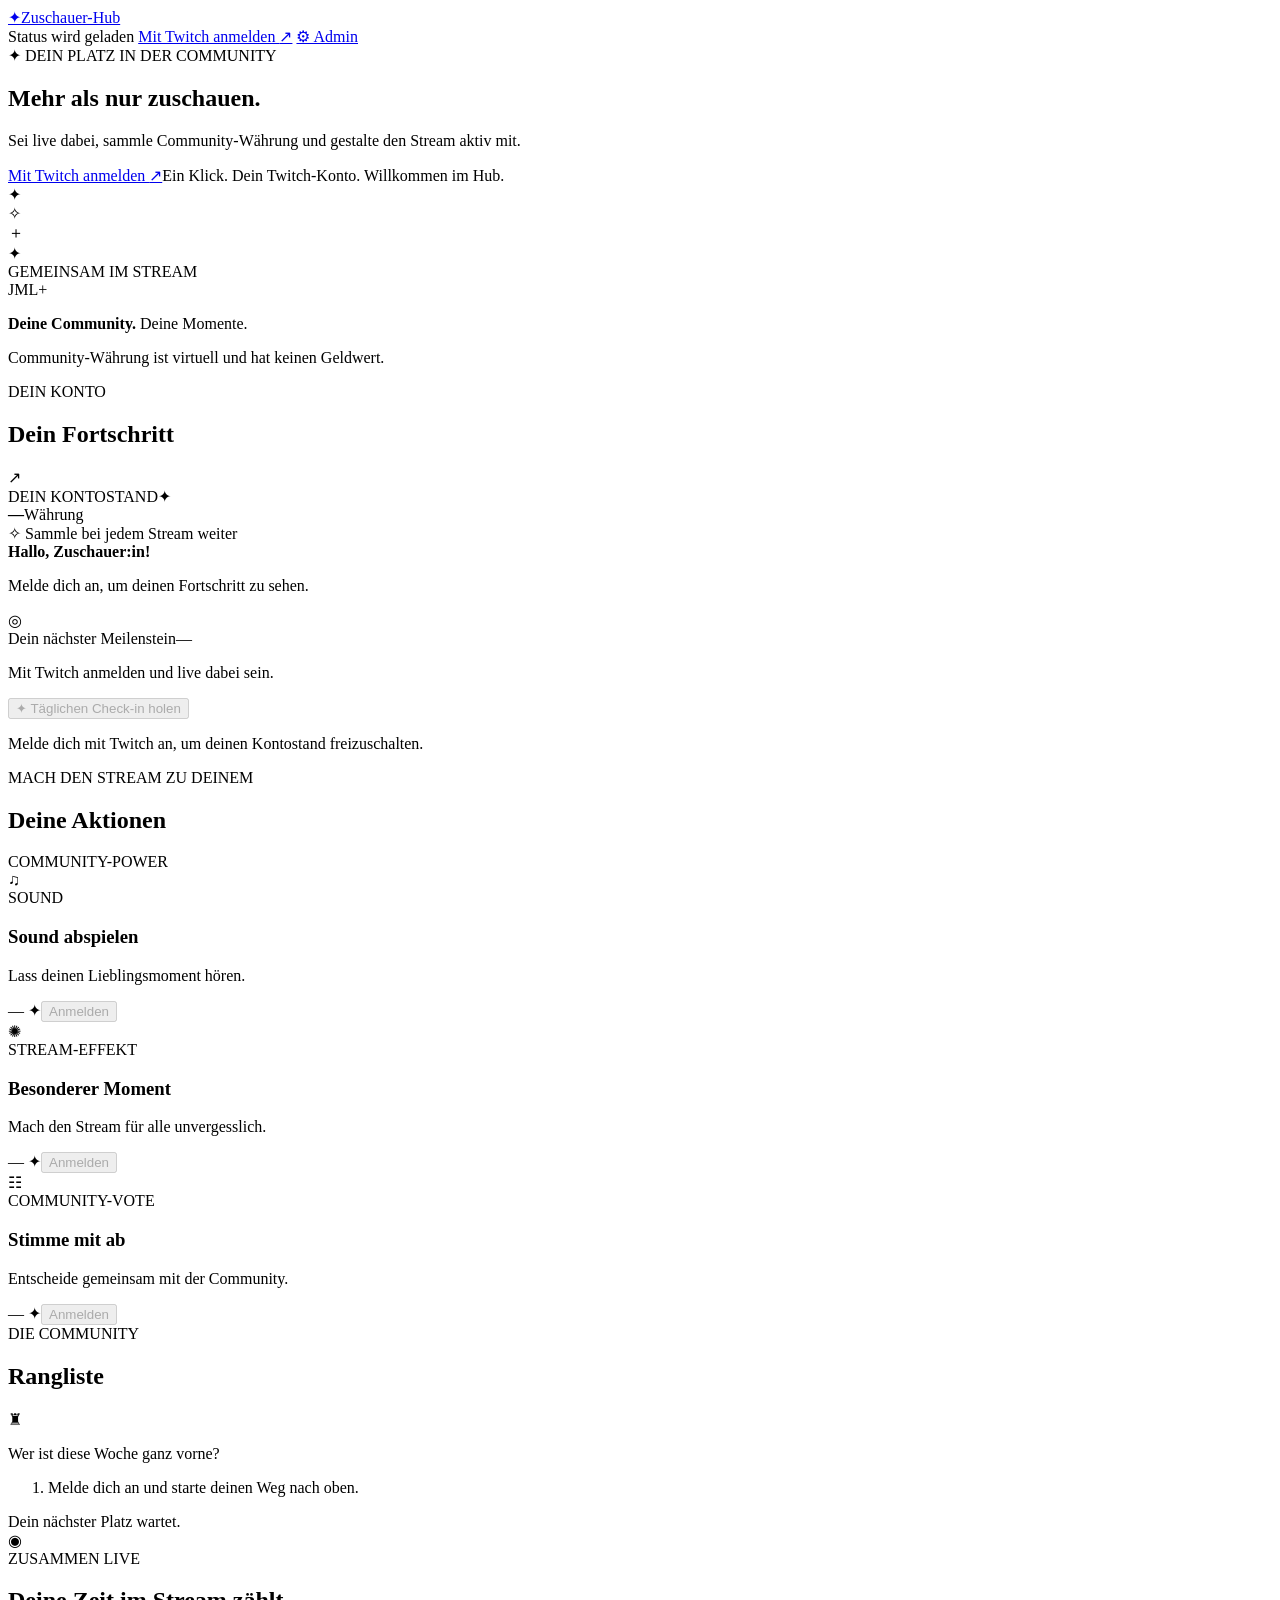
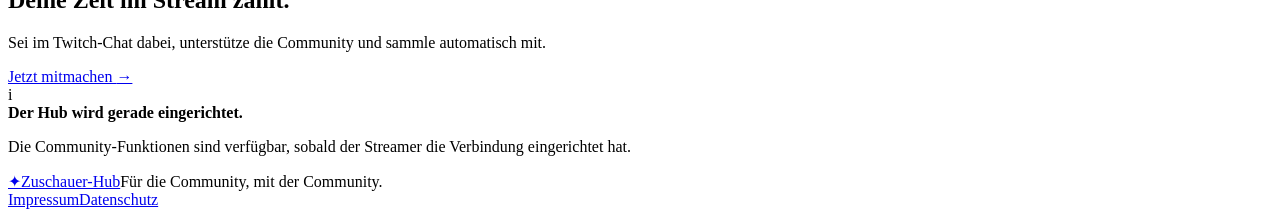
==== public/index.html @ c816101d "Build viewer hub and Render deployment" ====
<!doctype html>
<html lang="de">
<head>
  <meta charset="utf-8">
  <meta name="viewport" content="width=device-width, initial-scale=1">
  <meta name="theme-color" content="#111114">
  <meta name="description" content="Dein Platz in der Stream-Community: sammle virtuelle Währung, löse Aktionen aus und stimme mit ab.">
  <title>Zuschauer-Hub</title>
  <link rel="stylesheet" href="/style.css">
  <script type="module" src="/app.js"></script>
</head>
<body>
  <div class="ambient ambient-one" aria-hidden="true"></div>
  <div class="ambient ambient-two" aria-hidden="true"></div>
  <header class="topbar">
    <a class="brand" href="/" aria-label="Zur Startseite"><span class="brand-mark">✦</span><span id="hub-name">Zuschauer-Hub</span></a>
    <nav class="top-actions" aria-label="Hauptnavigation">
      <span class="live-pill"><span class="live-dot"></span><span id="live-label">Status wird geladen</span></span>
      <a class="button button-twitch" id="login-link" href="/auth/login">Mit Twitch anmelden <span aria-hidden="true">↗</span></a>
      <a class="button button-quiet hidden" id="admin-link" href="/admin">⚙ Admin</a>
    </nav>
  </header>

  <main class="layout">
    <section class="hero panel" aria-labelledby="hero-title">
      <div class="hero-copy">
        <div class="eyebrow"><span class="sparkle">✦</span> DEIN PLATZ IN DER COMMUNITY</div>
        <h1 id="hero-title">Mehr als nur <span>zuschauen.</span></h1>
        <p class="hero-lead">Sei live dabei, sammle Community-Währung und gestalte den Stream aktiv mit.</p>
        <div class="hero-cta"><a class="button button-twitch button-large" href="/auth/login">Mit Twitch anmelden <span aria-hidden="true">↗</span></a><span class="micro-copy">Ein Klick. Dein Twitch-Konto. Willkommen im Hub.</span></div>
      </div>
      <div class="hero-art" aria-hidden="true"><div class="orbit orbit-a"></div><div class="orbit orbit-b"></div><div class="orb-core">✦</div><div class="float-chip chip-one">✧</div><div class="float-chip chip-two">＋</div><div class="float-chip chip-three">✦</div><div class="art-caption">GEMEINSAM IM STREAM</div></div>
      <div class="hero-bottom"><div class="avatar-stack" aria-hidden="true"><span>J</span><span>M</span><span>L</span><span>+</span></div><p><strong>Deine Community.</strong> Deine Momente.</p><span class="hero-separator"></span><p class="currency-note"><span id="currency-hero">Community-Währung</span> ist virtuell und hat keinen Geldwert.</p></div>
    </section>

    <section class="account panel" aria-labelledby="account-title">
      <div class="section-heading"><div><span class="eyebrow">DEIN KONTO</span><h2 id="account-title">Dein Fortschritt</h2></div><span class="round-icon">↗</span></div>
      <div id="account-content" class="account-content">
        <div class="balance-card"><div class="balance-top"><span class="muted-label">DEIN KONTOSTAND</span><span class="balance-icon" id="currency-icon">✦</span></div><div class="balance-value"><strong id="balance-value">—</strong><span id="currency-name">Währung</span></div><div class="balance-foot"><span class="mini-spark">✧</span> Sammle bei jedem Stream weiter</div></div>
        <div class="account-row"><div><strong id="welcome-name">Hallo, Zuschauer:in!</strong><p id="watch-hint">Melde dich an, um deinen Fortschritt zu sehen.</p></div><span class="user-icon">◎</span></div>
        <div class="progress-block"><div class="progress-label"><span>Dein nächster Meilenstein</span><span id="progress-label">—</span></div><div class="progress-track"><span id="progress-fill"></span></div><p class="progress-caption" id="progress-caption">Mit Twitch anmelden und live dabei sein.</p></div>
        <button class="button button-primary button-full" id="checkin-button" type="button" disabled>✦ <span id="checkin-label">Täglichen Check-in holen</span></button>
        <p class="button-hint" id="account-message">Melde dich mit Twitch an, um deinen Kontostand freizuschalten.</p>
      </div>
    </section>

    <section class="actions-section panel" aria-labelledby="actions-title">
      <div class="section-heading"><div><span class="eyebrow">MACH DEN STREAM ZU DEINEM</span><h2 id="actions-title">Deine Aktionen</h2></div><span class="section-meta" id="action-count">COMMUNITY-POWER</span></div>
      <div class="action-grid" id="action-list"><article class="action-card action-purple"><div class="action-icon">♫</div><div class="action-body"><span class="action-tag">SOUND</span><h3>Sound abspielen</h3><p>Lass deinen Lieblingsmoment hören.</p></div><div class="action-footer"><span class="price">— <span class="price-currency">✦</span></span><button type="button" class="button button-card" disabled>Anmelden</button></div></article><article class="action-card action-gold"><div class="action-icon">✺</div><div class="action-body"><span class="action-tag">STREAM-EFFEKT</span><h3>Besonderer Moment</h3><p>Mach den Stream für alle unvergesslich.</p></div><div class="action-footer"><span class="price">— <span class="price-currency">✦</span></span><button type="button" class="button button-card" disabled>Anmelden</button></div></article><article class="action-card action-blue"><div class="action-icon">☷</div><div class="action-body"><span class="action-tag">COMMUNITY-VOTE</span><h3>Stimme mit ab</h3><p>Entscheide gemeinsam mit der Community.</p></div><div class="action-footer"><span class="price">— <span class="price-currency">✦</span></span><button type="button" class="button button-card" disabled>Anmelden</button></div></article></div>
    </section>

    <aside class="leaderboard panel" aria-labelledby="leaderboard-title">
      <div class="section-heading"><div><span class="eyebrow">DIE COMMUNITY</span><h2 id="leaderboard-title">Rangliste</h2></div><span class="trophy">♜</span></div>
      <p class="leaderboard-intro">Wer ist diese Woche ganz vorne?</p>
      <ol class="leader-list" id="leader-list"><li class="empty-rank">Melde dich an und starte deinen Weg nach oben.</li></ol>
      <div class="leaderboard-footer"><span class="rank-dot"></span> <span id="leader-status">Dein nächster Platz wartet.</span></div>
    </aside>

    <section class="community-strip panel"><div class="strip-icon">◉</div><div><span class="eyebrow">ZUSAMMEN LIVE</span><h2>Deine Zeit im Stream zählt.</h2><p>Sei im Twitch-Chat dabei, unterstütze die Community und sammle automatisch mit.</p></div><a class="button button-outline" href="/auth/login">Jetzt mitmachen <span aria-hidden="true">→</span></a></section>
    <div class="setup-banner hidden" id="setup-banner" role="status"><span class="setup-mark">i</span><div><strong>Der Hub wird gerade eingerichtet.</strong><p>Die Community-Funktionen sind verfügbar, sobald der Streamer die Verbindung eingerichtet hat.</p></div></div>
  </main>

  <footer class="footer"><a class="brand footer-brand" href="/"><span class="brand-mark">✦</span><span id="footer-hub-name">Zuschauer-Hub</span></a><span>Für die Community, mit der Community.</span><div class="footer-links"><a href="/impressum.html">Impressum</a><a href="/datenschutz.html">Datenschutz</a></div></footer>
  <div class="toast" id="toast" role="status" aria-live="polite"></div>
</body>
</html>
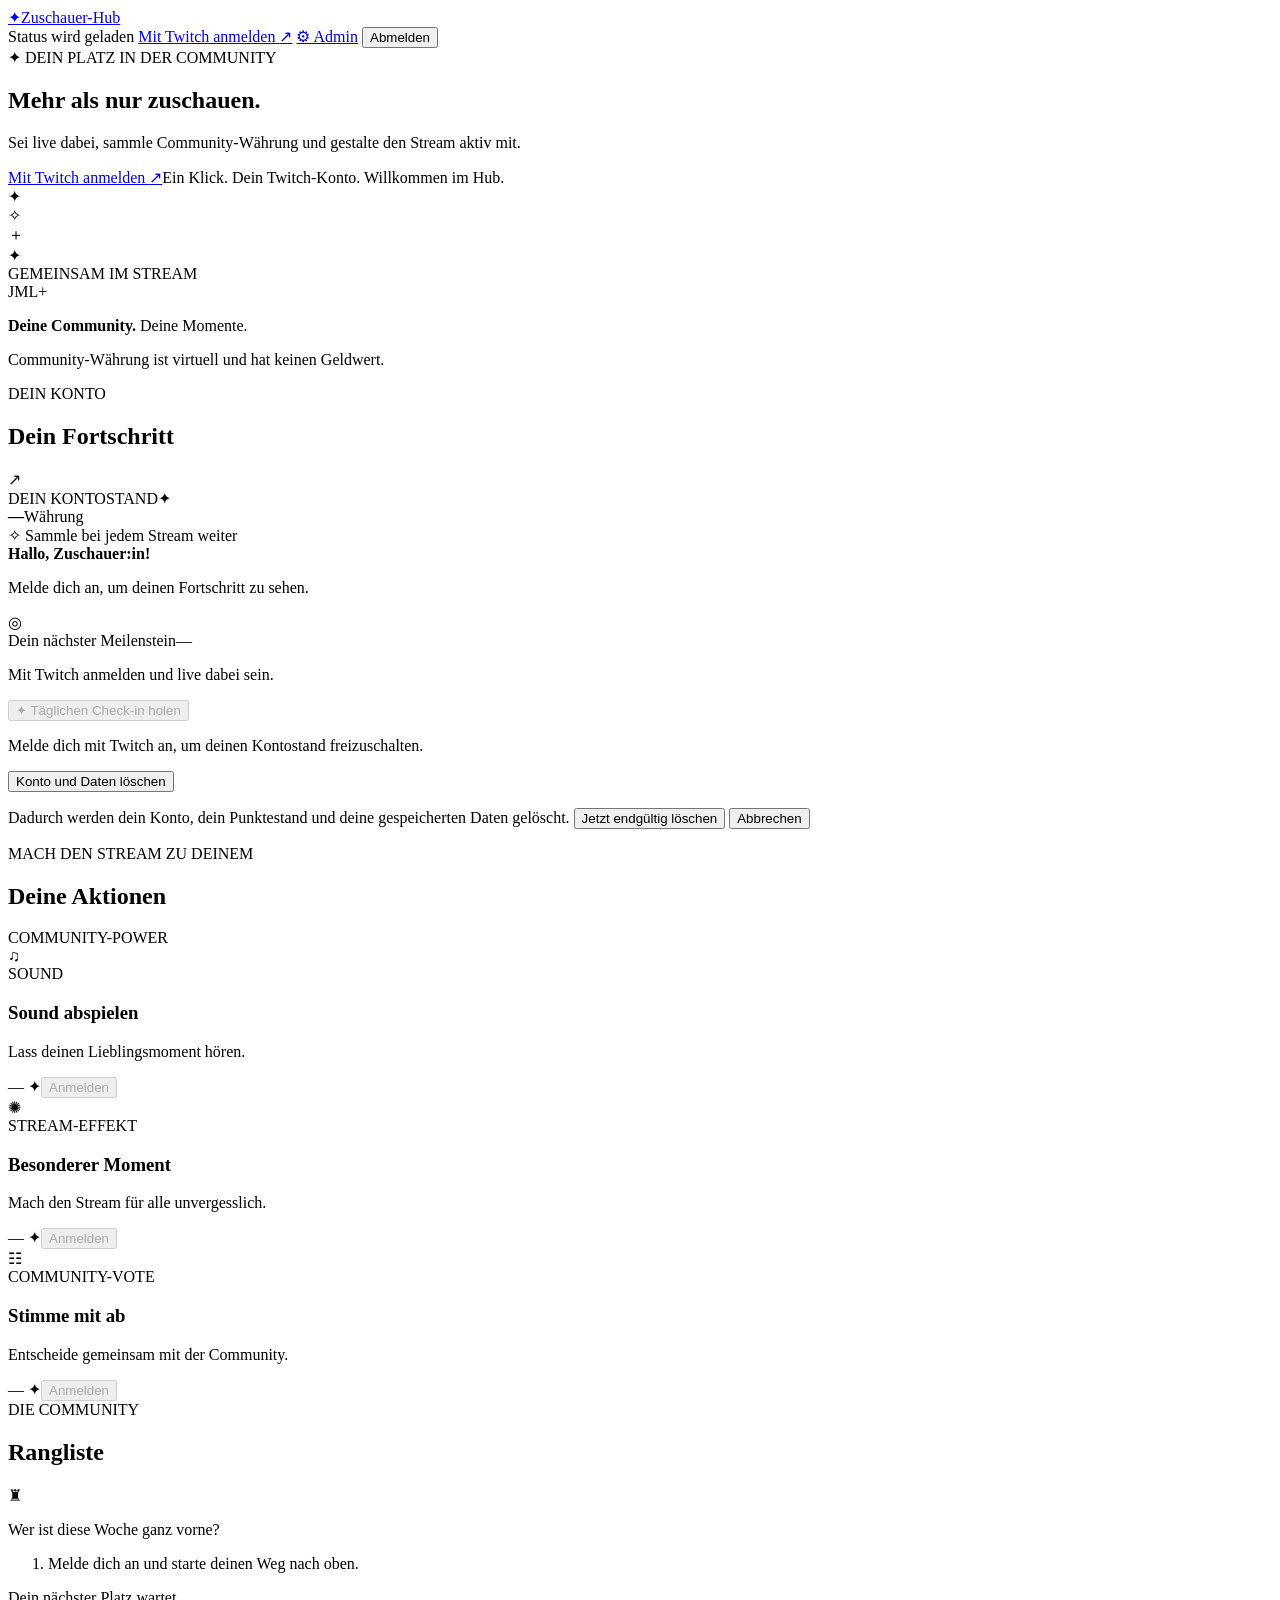
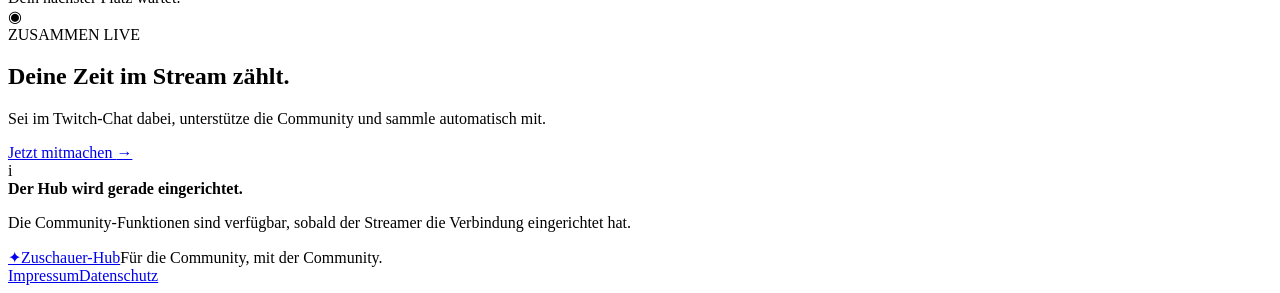
==== commit 5bd6ac7f: "Add Twitch login, rewards, admin and OBS overlay" ====
--- a/public/index.html
+++ b/public/index.html
@@ -18,6 +18,7 @@
       <span class="live-pill"><span class="live-dot"></span><span id="live-label">Status wird geladen</span></span>
       <a class="button button-twitch" id="login-link" href="/auth/login">Mit Twitch anmelden <span aria-hidden="true">↗</span></a>
       <a class="button button-quiet hidden" id="admin-link" href="/admin">⚙ Admin</a>
+      <button class="button button-quiet hidden" id="logout-button" type="button">Abmelden</button>
     </nav>
   </header>
 
@@ -41,6 +42,8 @@
         <div class="progress-block"><div class="progress-label"><span>Dein nächster Meilenstein</span><span id="progress-label">—</span></div><div class="progress-track"><span id="progress-fill"></span></div><p class="progress-caption" id="progress-caption">Mit Twitch anmelden und live dabei sein.</p></div>
         <button class="button button-primary button-full" id="checkin-button" type="button" disabled>✦ <span id="checkin-label">Täglichen Check-in holen</span></button>
         <p class="button-hint" id="account-message">Melde dich mit Twitch an, um deinen Kontostand freizuschalten.</p>
+        <button class="text-button hidden" id="delete-account-button" type="button">Konto und Daten löschen</button>
+        <p class="button-hint hidden" id="delete-confirm">Dadurch werden dein Konto, dein Punktestand und deine gespeicherten Daten gelöscht. <button class="text-button" id="delete-confirm-button" type="button">Jetzt endgültig löschen</button> <button class="text-button" id="delete-cancel-button" type="button">Abbrechen</button></p>
       </div>
     </section>
 
